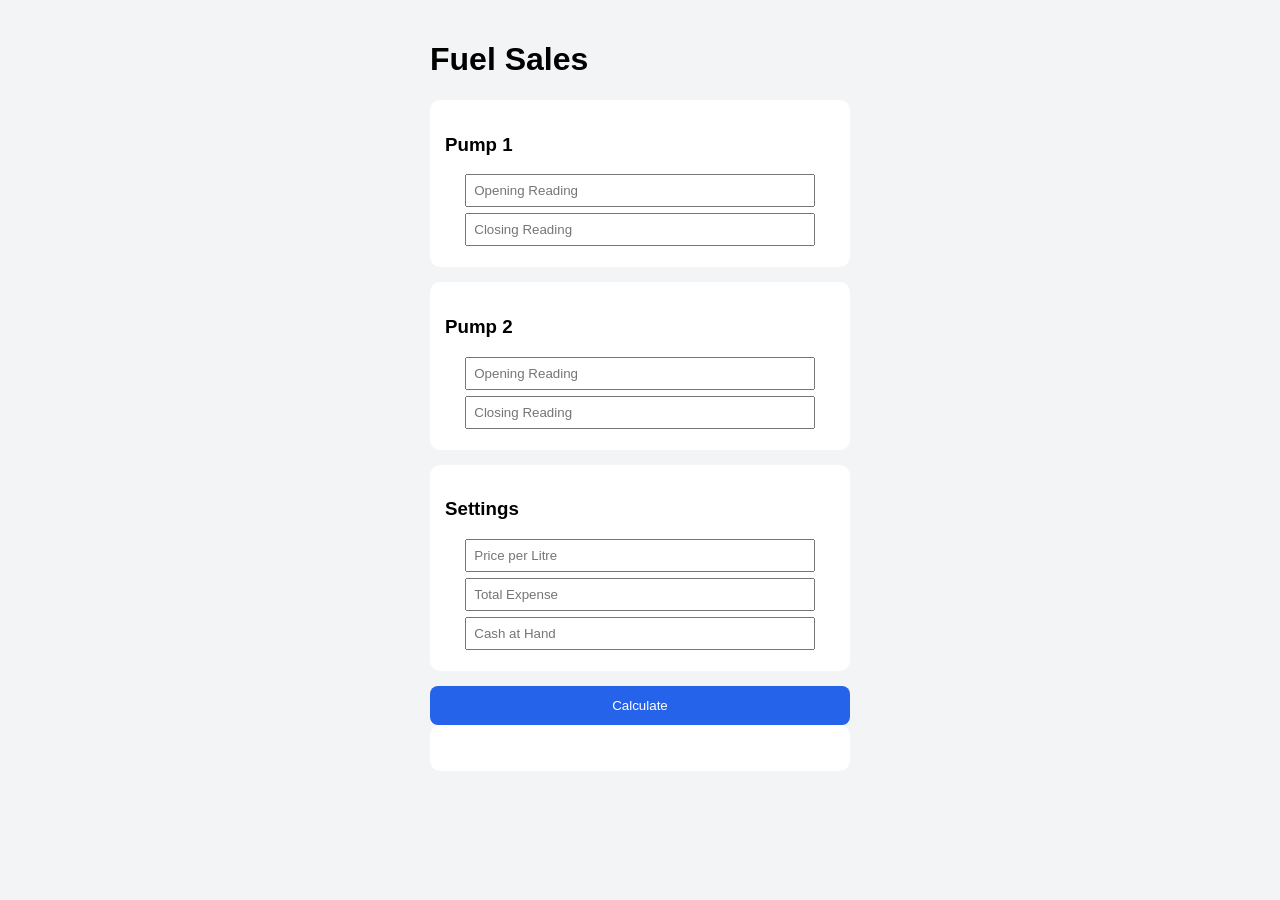
==== index.html @ 5d38c3b7 "Add files via upload" ====
<!DOCTYPE html>
<html>

<head>

<meta name="viewport" content="width=device-width, initial-scale=1">
<title>Fuel Variance</title>

<link rel="stylesheet" href="style.css">

</head>

<body>

<div class="app">

<h1>Fuel Sales</h1>

<div class="card">

<h3>Pump 1</h3>

<input id="p1_open" placeholder="Opening Reading">
<input id="p1_close" placeholder="Closing Reading">

</div>


<div class="card">

<h3>Pump 2</h3>

<input id="p2_open" placeholder="Opening Reading">
<input id="p2_close" placeholder="Closing Reading">

</div>


<div class="card">

<h3>Settings</h3>

<input id="price" placeholder="Price per Litre">
<input id="expense" placeholder="Total Expense">
<input id="cash" placeholder="Cash at Hand">

</div>


<button onclick="calculate()" class="btn">
Calculate
</button>


<div class="card result">

<p id="pump1"></p>
<p id="pump2"></p>
<p id="litres"></p>
<p id="sales"></p>
<p id="bank"></p>

</div>


<div id="varianceBox" class="variance">

<h2 id="varianceText"></h2>

</div>

</div>

<script src="script.js"></script>

</body>
</html>
---- style.css ----
body{

font-family:Arial;
background:#f3f4f6;
margin:0;

}

.app{

max-width:420px;
margin:auto;
padding:20px;

}

.card{

background:white;
padding:15px;
margin-bottom:15px;
border-radius:10px;

}

input{

width:85%;
padding:7px;
margin:6px auto;
display:block;

}

.btn{

width:100%;
padding:12px;
background:#2563eb;
color:white;
border:none;
border-radius:8px;

}

.variance{

margin-top:20px;
padding:20px;
text-align:center;
border-radius:10px;

}

.over{

background:green;
color:white;

}

.short{

background:red;
color:black;

}

.balanced{

background:gray;
color:white;

}
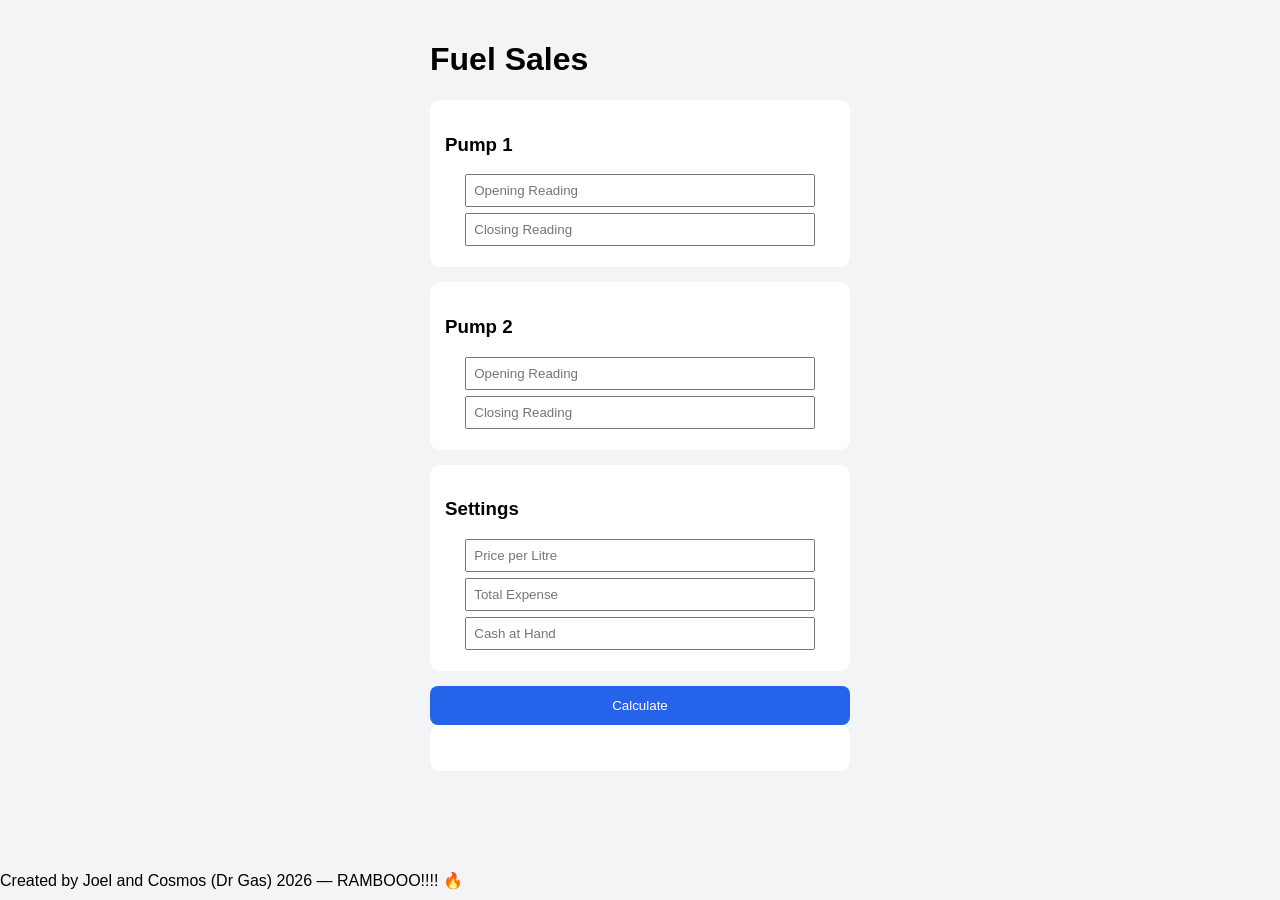
==== commit a10f426f: "index.html" ====
--- a/index.html
+++ b/index.html
@@ -73,5 +73,9 @@
 
 <script src="script.js"></script>
 
+<footer class="credit">
+Created by Joel and Cosmos (Dr Gas) 2026 — RAMBOOO!!!! 🔥
+</footer>
 </body>
-</html>+
+</html>
